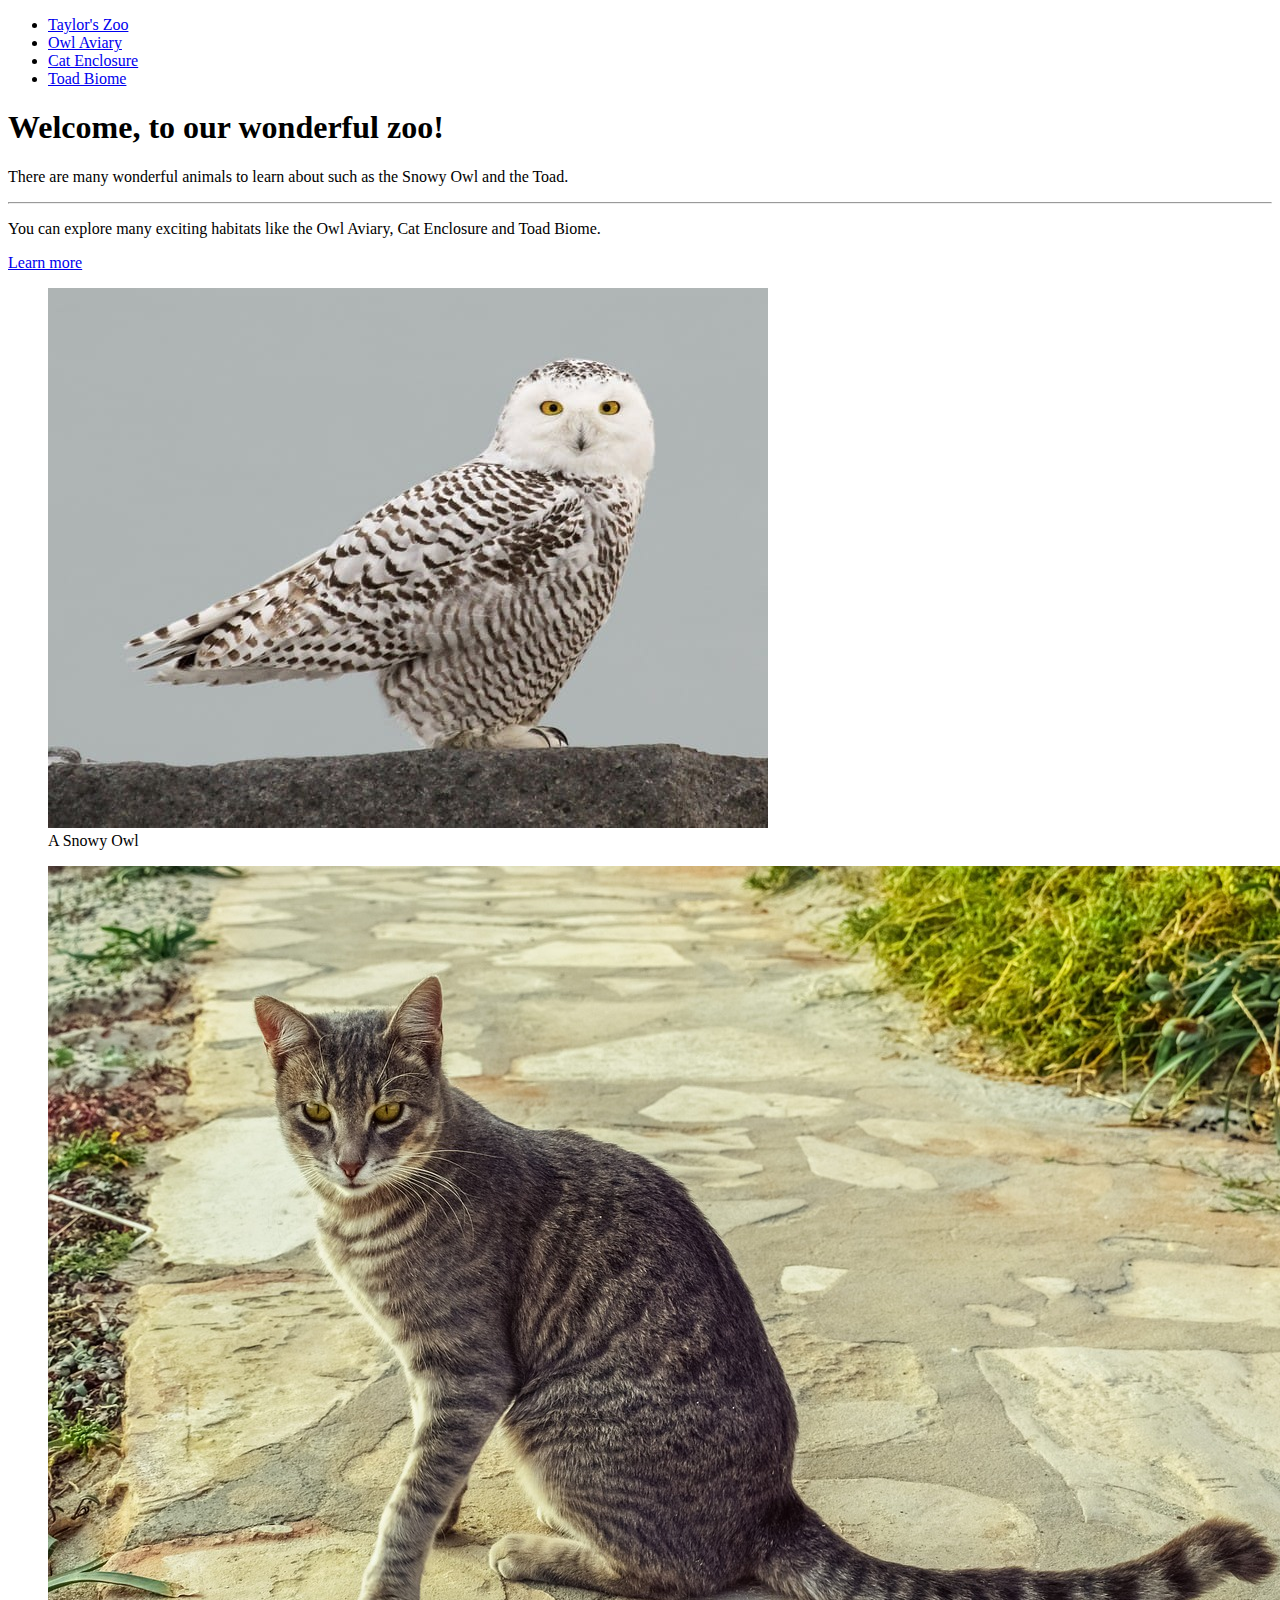
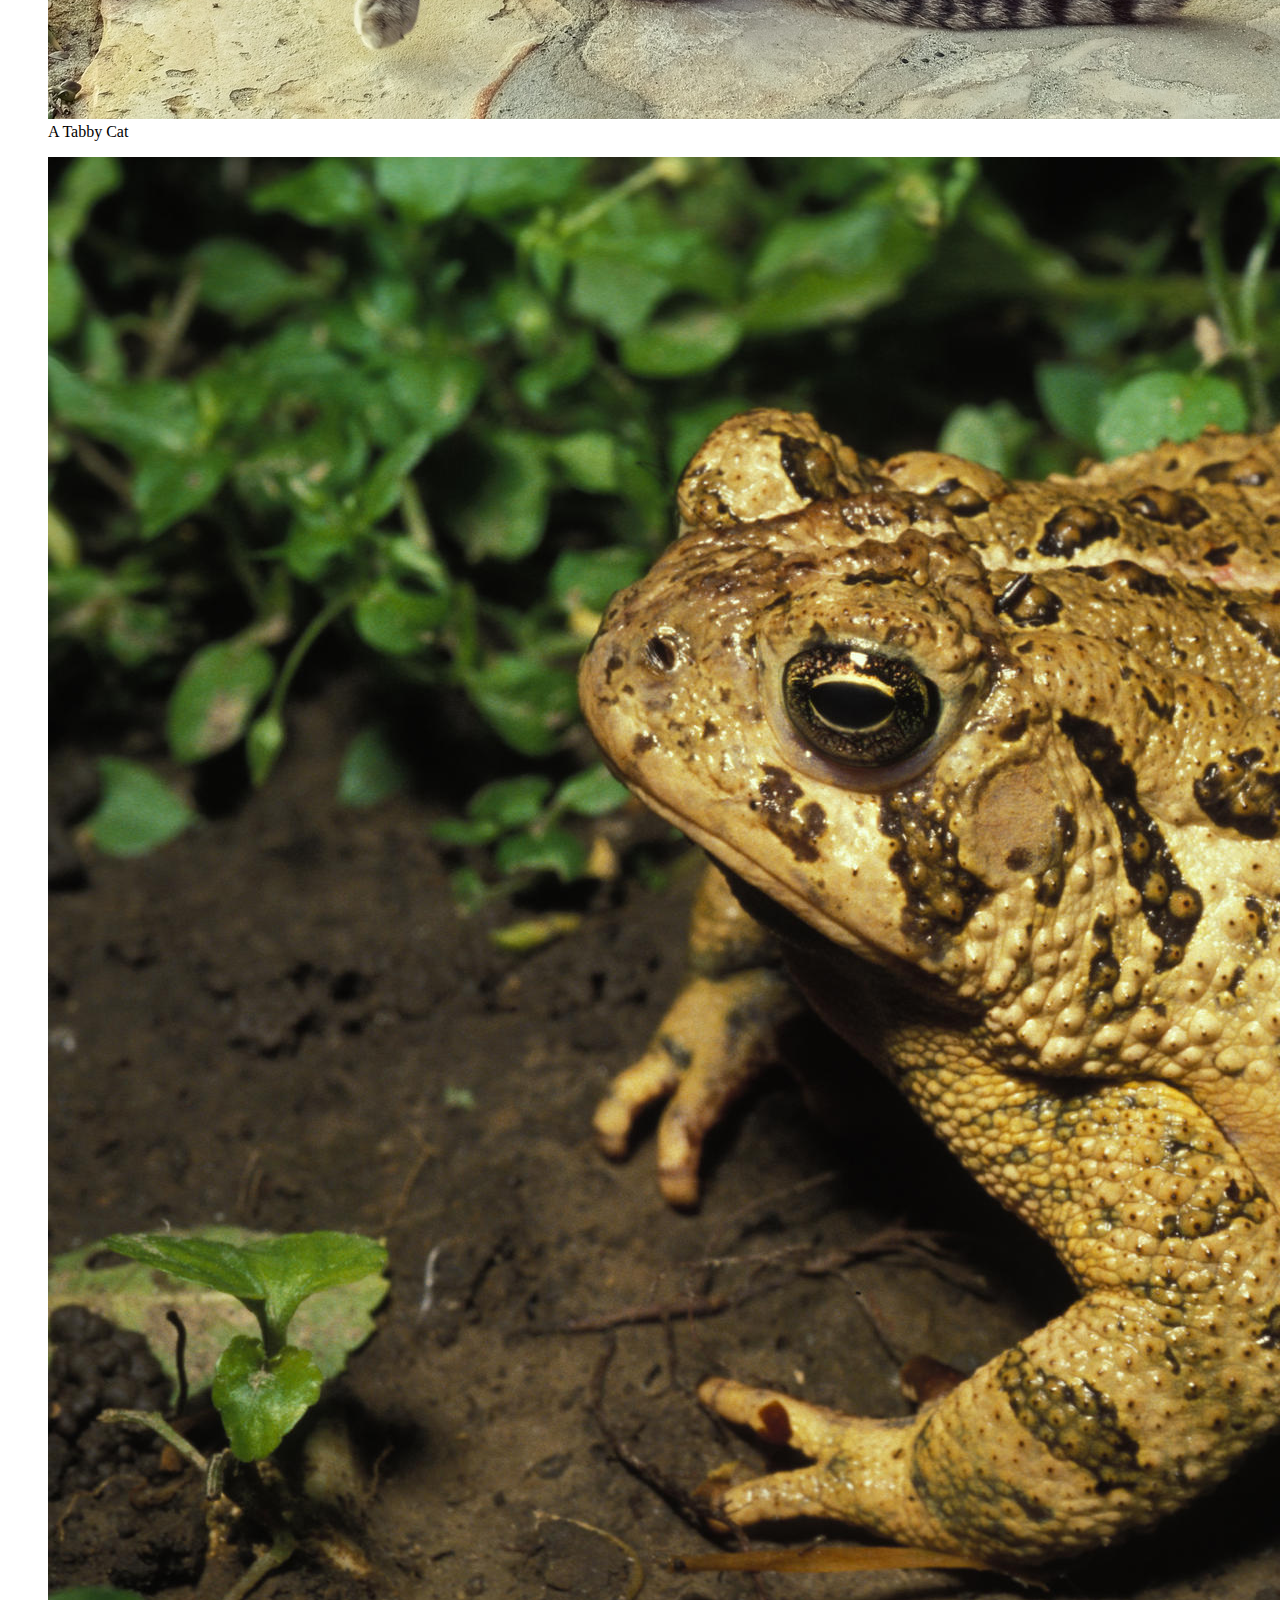
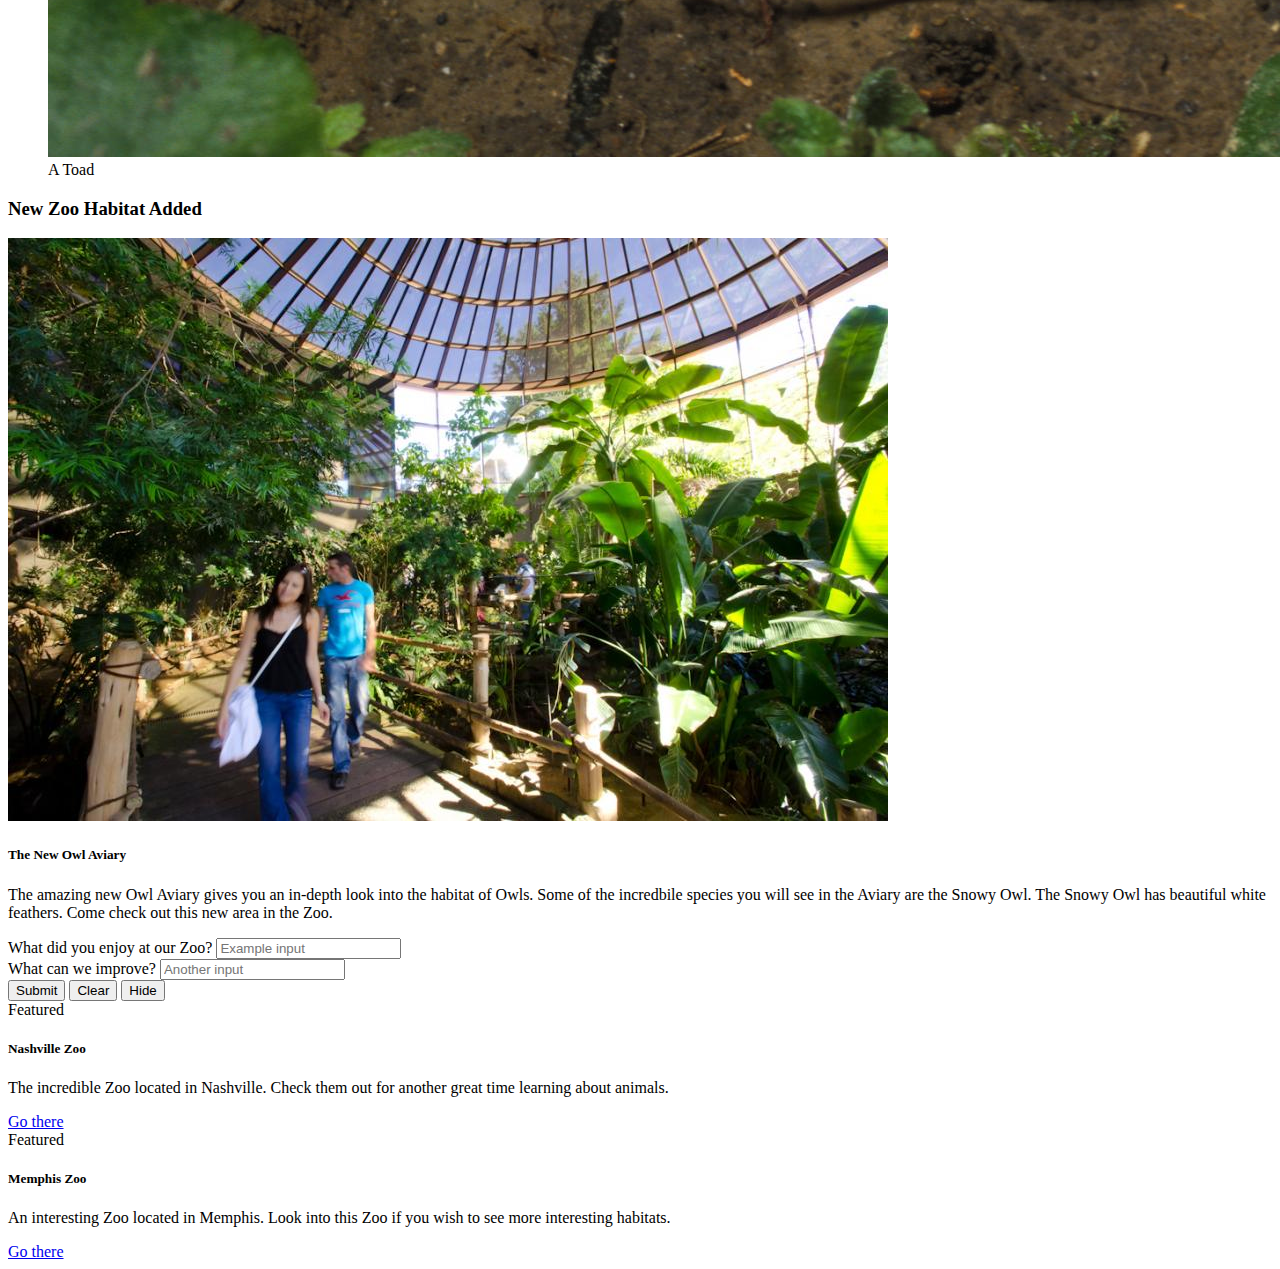
==== Bootstrap-exercise/index.html @ 5f15b7d5 "basic Bootstrap based page" ====
<!DOCTYPE html>
<html lang="en">
<head>
    <meta charset="UTF-8">
    <meta name="viewport" content="width=device-width, initial-scale=1.0">
    <meta http-equiv="X-UA-Compatible" content="ie=edge">
    <title>Document</title>
    <link rel="stylesheet" href="https://stackpath.bootstrapcdn.com/bootstrap/4.1.2/css/bootstrap.min.css" integrity="sha384-Smlep5jCw/wG7hdkwQ/Z5nLIefveQRIY9nfy6xoR1uRYBtpZgI6339F5dgvm/e9B" crossorigin="anonymous">
    <link rel="stylesheet" href="css/main.css">    
</head>
<body>
    <div class="nav">
        <ul class="nav nav-pills">
            <li class="nav-item">
                <a class="nav-link active" href="#">Taylor's Zoo</a>
            </li>
            <li class="nav-item">
                <a class="nav-link" href="#">Owl Aviary</a>
            </li>
            <li class="nav-item">
                <a class="nav-link" href="#">Cat Enclosure</a>
            </li>
            <li class="nav-item">
                <a class="nav-link disabled" href="#">Toad Biome</a>
            </li>
        </ul>
    </div>
    <div class="jumbotron">
        <h1 class="display-4">Welcome, to our wonderful zoo!</h1>
        <p class="lead">There are many wonderful animals to learn about such as the Snowy Owl and the Toad.</p>
        <hr class="my-4">
        <p>You can explore many exciting habitats like the Owl Aviary, Cat Enclosure and Toad Biome.</p>
        <a class="btn btn-primary btn-lg" href="#" role="button">Learn more</a>
    </div>
    <div class="row">
        <div class="col">
                <figure class="figure">
                    <img src="images/snowy_owl.jpg" class="figure-img img-fluid rounded" alt="A generic square placeholder image with rounded corners in a figure.">
                    <figcaption class="figure-caption">A Snowy Owl</figcaption>
                </figure>
        </div>
        <div class="col">
                <figure class="figure">
                    <img src="images/tabby_cat.jpg" class="figure-img img-fluid rounded" alt="A generic square placeholder image with rounded corners in a figure.">
                    <figcaption class="figure-caption">A Tabby Cat</figcaption>
                </figure>
        </div>
        <div class="col">
                <figure class="figure">
                    <img src="images/toad.jpg" class="figure-img img-fluid rounded" alt="A generic square placeholder image with rounded corners in a figure.">
                    <figcaption class="figure-caption">A Toad</figcaption>
                </figure>
        </div>
    </div>
    <div class="container">
        <h3>New Zoo Habitat Added</h3>
        <div class="col-sm">
            <img src="images/aviary.jpg">
            <div class="media-body">
                <h5>The New Owl Aviary</h5>
                <p>The amazing new Owl Aviary gives you an in-depth look into the habitat of Owls. Some of the incredbile species you will see in the Aviary are the Snowy Owl. The Snowy Owl has beautiful white feathers. Come check out this new area in the Zoo.</p>
            </div>
        </div>
    </div>
    <div>
        <form>
            <div class="form-group">
                <label for="formGroupExampleInput">What did you enjoy at our Zoo?</label>
                <input type="text" class="form-control" id="formGroupExampleInput" placeholder="Example input">
            </div>
            <div class="form-group">
                <label for="formGroupExampleInput2">What can we improve?</label>
                <input type="text" class="form-control" id="formGroupExampleInput2" placeholder="Another input">
            </div>
        </form>
    </div>
    <div class="btn-group" role="group" aria-label="Basic example">
            <button type="button" class="btn btn-secondary">Submit</button>
            <button type="button" class="btn btn-secondary">Clear</button>
            <button type="button" class="btn btn-secondary">Hide</button>
    </div>
    <footer>
            <div class="card">
                <div class="card-header">
                    Featured
                </div>
                <div class="card-body">
                    <h5 class="card-title">Nashville Zoo</h5>
                    <p class="card-text">The incredible Zoo located in Nashville. Check them out for another great time learning about animals.</p>
                    <a href="#" class="btn btn-primary">Go there</a>
                </div>
            </div>
            <div class="card">
                <div class="card-header">
                    Featured
                </div>
                <div class="card-body">
                    <h5 class="card-title">Memphis Zoo</h5>
                    <p class="card-text">An interesting Zoo located in Memphis. Look into this Zoo if you wish to see more interesting habitats.</p>
                    <a href="#" class="btn btn-primary">Go there</a>
                </div>
            </div>
    </footer>
</body>
</html>
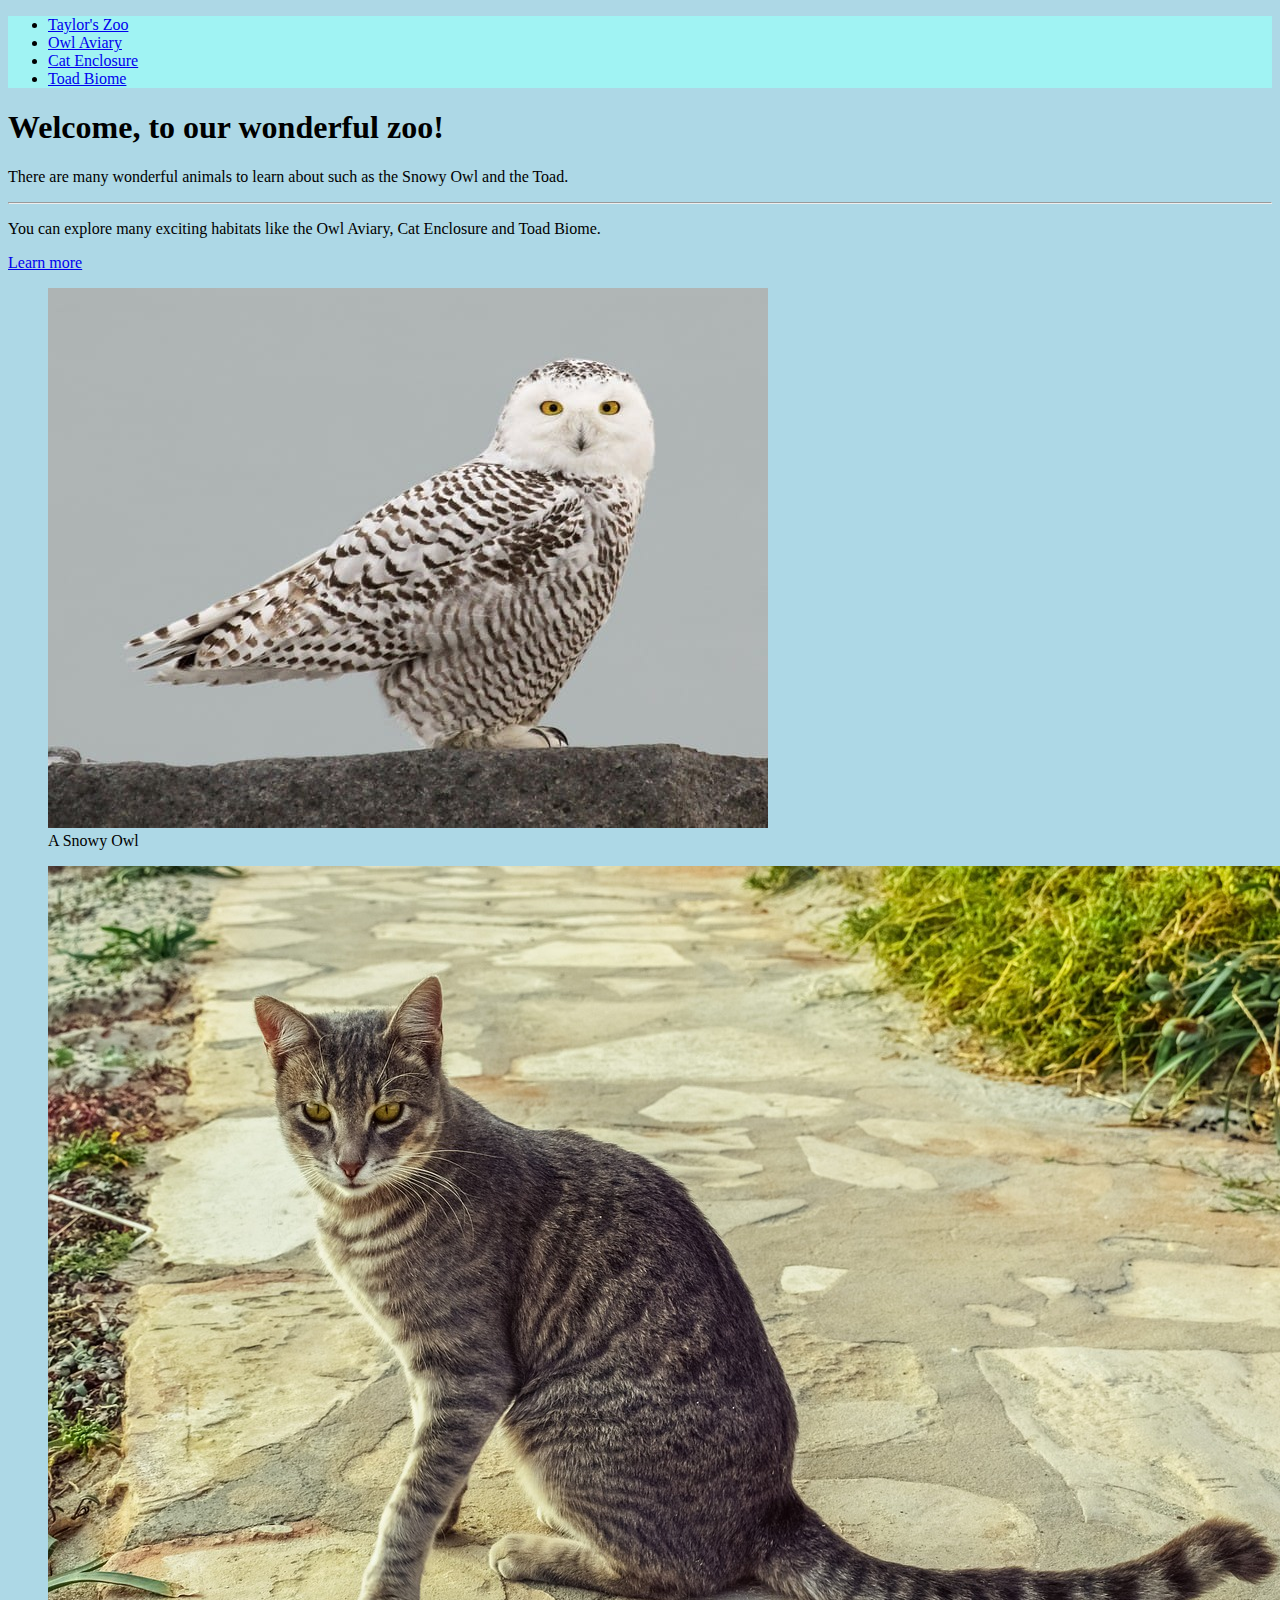
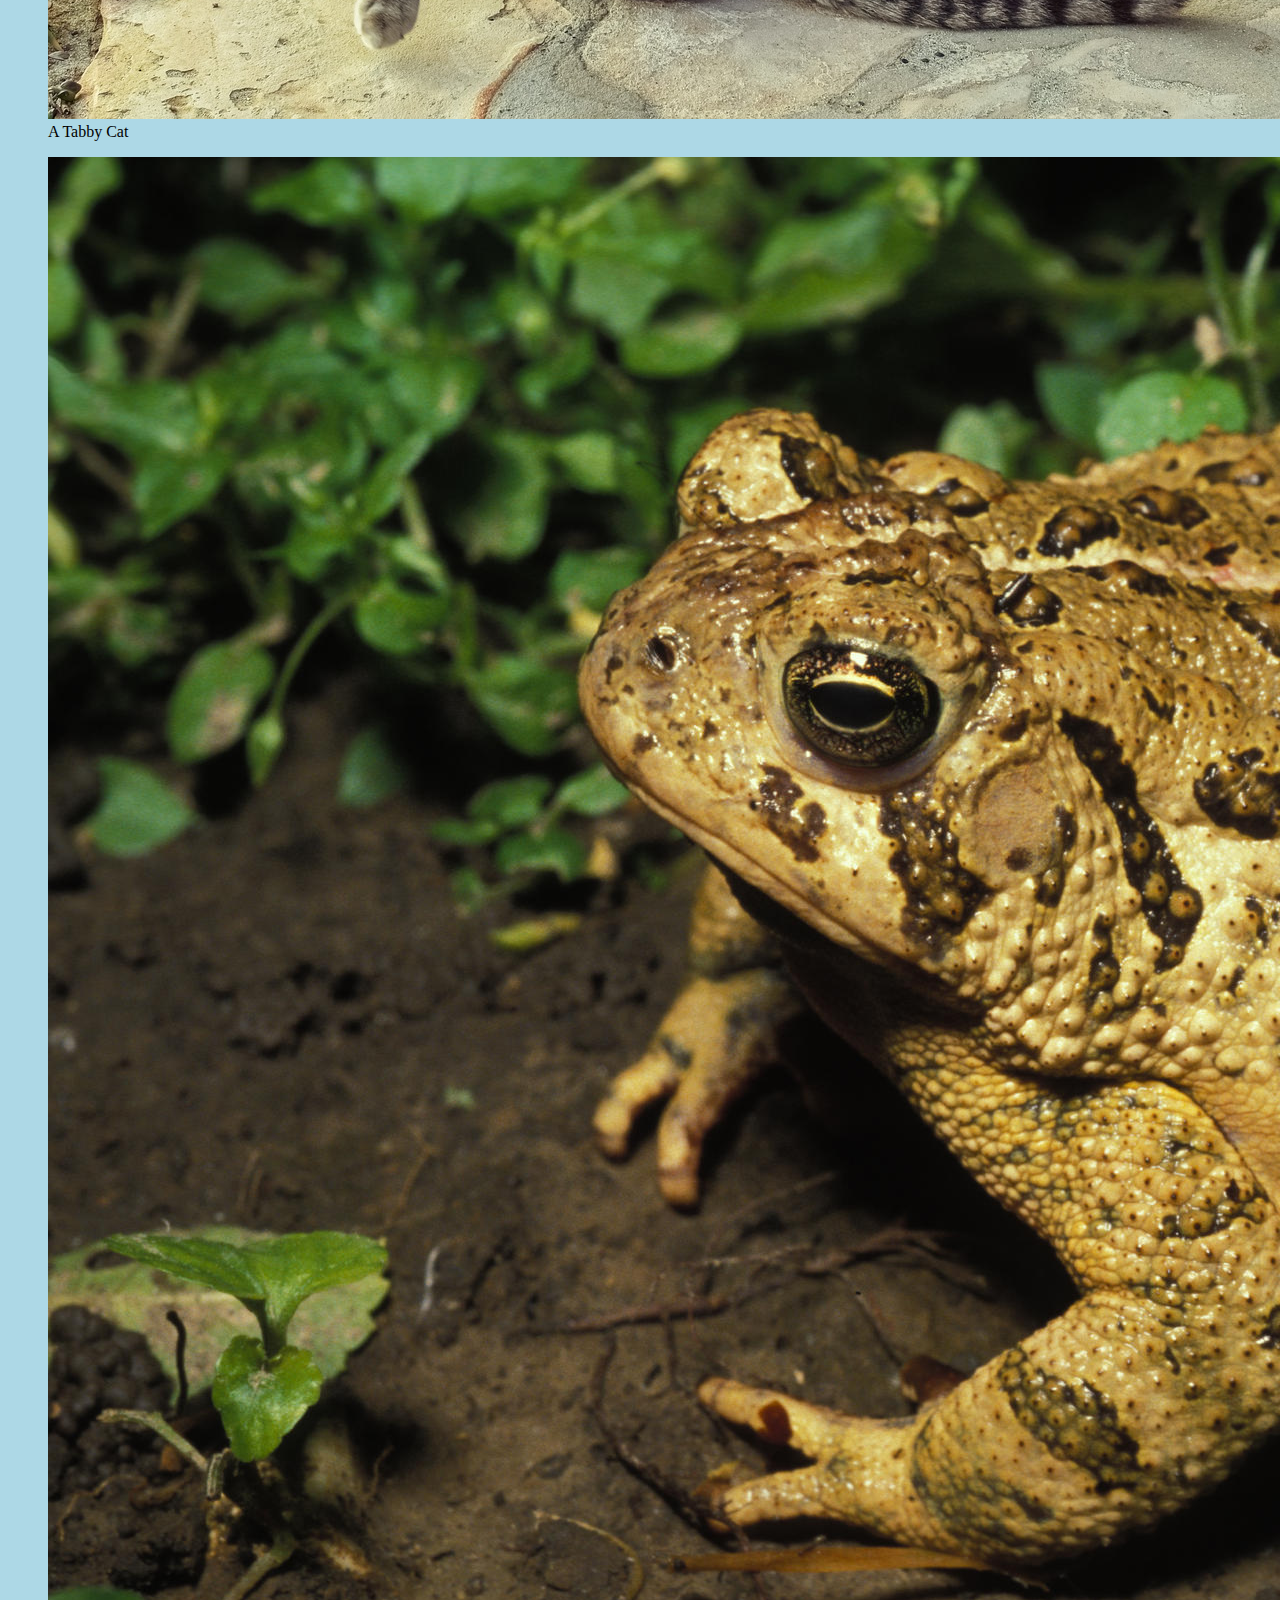
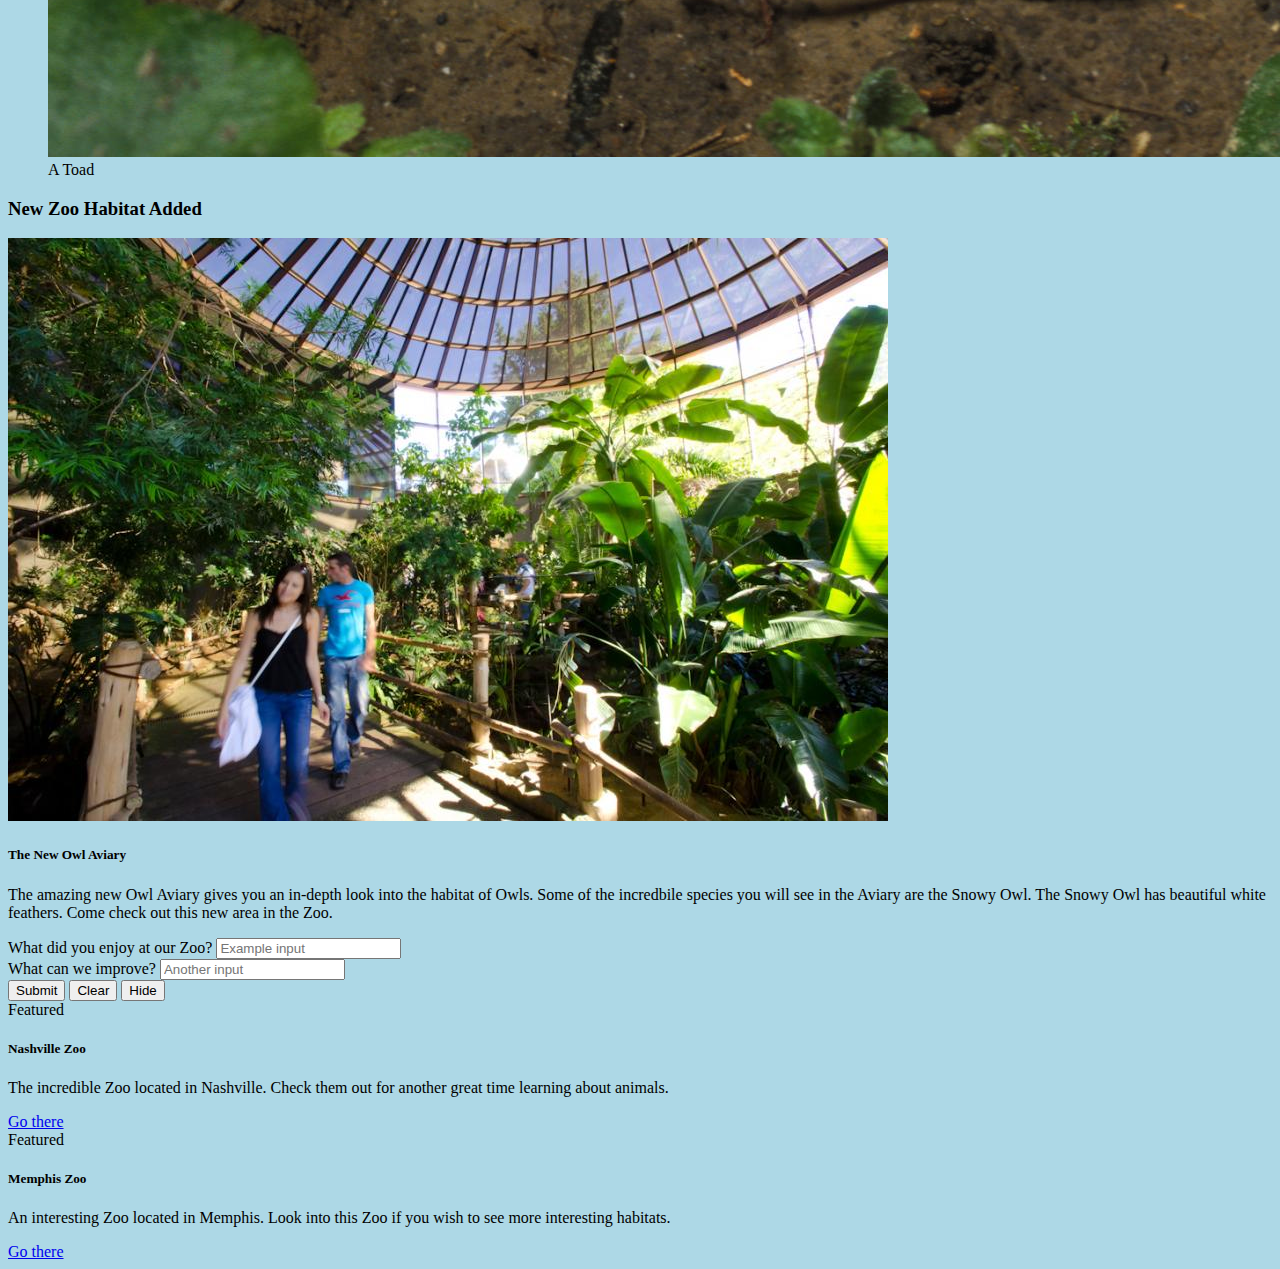
==== commit 10301a9a: "styling" ====
--- a/Bootstrap-exercise/index.html
+++ b/Bootstrap-exercise/index.html
@@ -4,7 +4,7 @@
     <meta charset="UTF-8">
     <meta name="viewport" content="width=device-width, initial-scale=1.0">
     <meta http-equiv="X-UA-Compatible" content="ie=edge">
-    <title>Document</title>
+    <title>Taylor's Zoo</title>
     <link rel="stylesheet" href="https://stackpath.bootstrapcdn.com/bootstrap/4.1.2/css/bootstrap.min.css" integrity="sha384-Smlep5jCw/wG7hdkwQ/Z5nLIefveQRIY9nfy6xoR1uRYBtpZgI6339F5dgvm/e9B" crossorigin="anonymous">
     <link rel="stylesheet" href="css/main.css">    
 </head>
--- a/Bootstrap-exercise/css/main.css
+++ b/Bootstrap-exercise/css/main.css
@@ -0,0 +1,10 @@
+.nav {
+    background-color: rgb(160, 243, 243);
+}
+
+.row {
+    background-color: lightblue;
+}
+body {
+    background-color: lightblue;
+}